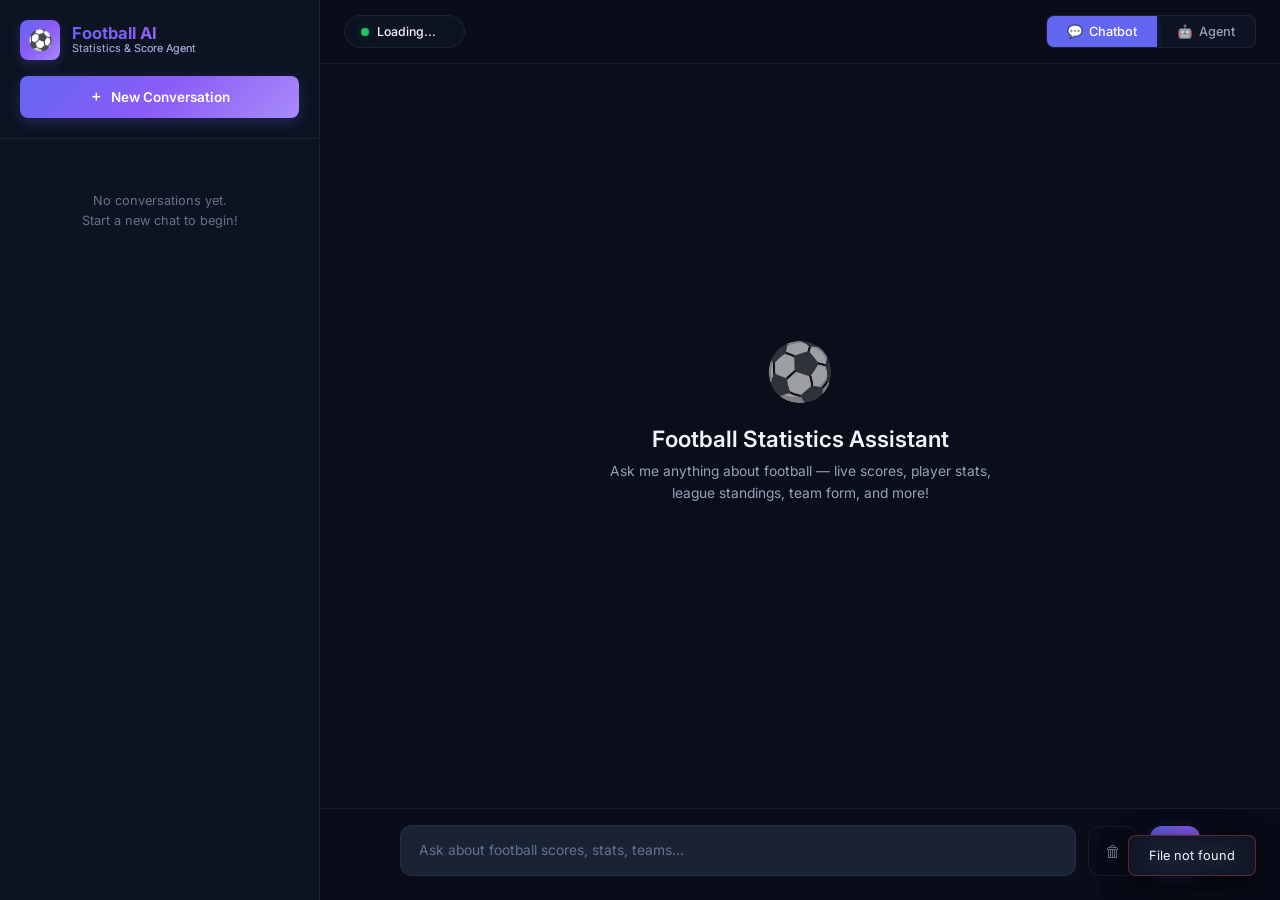
==== static/index.html @ 06213634 "Add UI interfaces" ====
<!DOCTYPE html>
<html lang="en">
<head>
    <meta charset="UTF-8">
    <meta name="viewport" content="width=device-width, initial-scale=1.0">
    <meta name="description" content="Football Statistics Agent & Chatbot — AI-powered football assistant with real-time data and ReAct reasoning">
    <title>⚽ Football Statistics Agent & Chatbot</title>
    <link rel="stylesheet" href="/static/styles.css">
</head>
<body>

<div class="app-container">
    <!-- ─── Sidebar ─────────────────────────────────────────────── -->
    <aside class="sidebar" id="sidebar">
        <div class="sidebar-header">
            <div class="sidebar-logo">
                <div class="logo-icon">⚽</div>
                <h1>
                    Football AI
                    <span>Statistics & Score Agent</span>
                </h1>
            </div>
            <button class="btn-new-chat" id="btn-new-chat" onclick="createNewConversation()">
                <span>＋</span> New Conversation
            </button>
        </div>

        <div class="conversation-list" id="conversation-list">
            <div class="conversation-list-empty" id="conv-list-empty">
                No conversations yet.<br>Start a new chat to begin!
            </div>
        </div>
    </aside>

    <!-- Sidebar mobile overlay -->
    <div class="sidebar-overlay" id="sidebar-overlay" onclick="toggleSidebar()"></div>

    <!-- ─── Main Content ────────────────────────────────────────── -->
    <main class="main-content">
        <!-- Header -->
        <header class="header">
            <div class="header-left">
                <button class="btn-sidebar-toggle" id="btn-sidebar-toggle" onclick="toggleSidebar()">☰</button>
                <div class="model-badge" id="model-badge">
                    <div class="status-dot"></div>
                    <span class="model-name" id="model-name">Loading...</span>
                    <span class="provider-label" id="provider-label"></span>
                </div>
            </div>

            <div class="mode-tabs" id="mode-tabs">
                <button class="mode-tab active" data-mode="chatbot" onclick="switchMode('chatbot')">
                    <span class="tab-icon">💬</span>Chatbot
                </button>
                <button class="mode-tab" data-mode="agent" onclick="switchMode('agent')">
                    <span class="tab-icon">🤖</span>Agent
                </button>
            </div>
        </header>

        <!-- Chat Area -->
        <div class="chat-area" id="chat-area">
            <!-- Empty state (shown when no conversation selected) -->
            <div class="chat-empty-state" id="empty-state">
                <div class="empty-icon">⚽</div>
                <h2>Football Statistics Assistant</h2>
                <p>Ask me anything about football — live scores, player stats, league standings, team form, and more!</p>

                <div class="suggestions-grid" id="suggestions-grid">
                    <!-- Populated by JS -->
                </div>
            </div>

            <!-- Messages container -->
            <div id="messages-container">
                <!-- Messages rendered by JS -->
            </div>

            <!-- Loading indicator -->
            <div class="loading-message hidden" id="loading-indicator">
                <div class="avatar">🤖</div>
                <div>
                    <div class="loading-dots">
                        <div class="dot"></div>
                        <div class="dot"></div>
                        <div class="dot"></div>
                    </div>
                    <div class="loading-status-text" id="loading-status-text">Thinking...</div>
                </div>
            </div>
        </div>

        <!-- Input Area -->
        <div class="input-area">
            <div class="input-suggestions" id="input-suggestions">
                <!-- Quick suggestion chips populated by JS -->
            </div>
            <div class="input-wrapper">
                <textarea
                    id="message-input"
                    placeholder="Ask about football scores, stats, teams..."
                    rows="1"
                    onkeydown="handleInputKeydown(event)"
                    oninput="autoResizeTextarea(this)"
                    onfocus="showInputSuggestions()"
                    onblur="hideInputSuggestions()"
                ></textarea>
                <button class="btn-clear" id="btn-clear" onclick="clearConversation()" title="Clear conversation">
                    🗑
                </button>
                <button class="btn-send" id="btn-send" onclick="sendMessage()" title="Send message">
                    ➤
                </button>
            </div>
        </div>
    </main>
</div>

<script src="/static/app.js"></script>
</body>
</html>
---- static/styles.css ----
/* =====================================================================
   Football Statistics Agent & Chatbot — Premium Dark UI
   ===================================================================== */

@import url('https://fonts.googleapis.com/css2?family=Inter:wght@300;400;500;600;700&display=swap');

/* ── CSS Custom Properties ─────────────────────────────────────────── */
:root {
    /* Surfaces */
    --bg-primary:     #0a0e1a;
    --bg-secondary:   #111827;
    --bg-card:        rgba(17, 24, 39, 0.7);
    --bg-sidebar:     #0d1321;
    --bg-input:       #1a2236;
    --bg-hover:       rgba(99, 102, 241, 0.10);

    /* Accent */
    --accent:         #6366f1;
    --accent-light:   #818cf8;
    --accent-glow:    rgba(99, 102, 241, 0.25);
    --accent-gradient: linear-gradient(135deg, #6366f1 0%, #8b5cf6 50%, #a78bfa 100%);

    /* Status */
    --green:          #22c55e;
    --green-glow:     rgba(34, 197, 94, 0.30);
    --red:            #ef4444;
    --orange:         #f59e0b;
    --blue-info:      #3b82f6;

    /* Text */
    --text-primary:   #f1f5f9;
    --text-secondary: #94a3b8;
    --text-muted:     #64748b;
    --text-accent:    #a5b4fc;

    /* Borders */
    --border:         rgba(148, 163, 184, 0.10);
    --border-active:  rgba(99, 102, 241, 0.40);

    /* Sizing */
    --sidebar-width:  320px;
    --header-height:  64px;
    --input-height:   72px;
    --radius:         12px;
    --radius-sm:      8px;
    --radius-xs:      6px;

    /* Transitions */
    --transition:     all 0.25s cubic-bezier(0.4, 0, 0.2, 1);
}

/* ── Reset ─────────────────────────────────────────────────────────── */
*, *::before, *::after {
    margin: 0; padding: 0; box-sizing: border-box;
}

html { font-size: 15px; }

body {
    font-family: 'Inter', -apple-system, BlinkMacSystemFont, sans-serif;
    background: var(--bg-primary);
    color: var(--text-primary);
    height: 100vh;
    overflow: hidden;
    -webkit-font-smoothing: antialiased;
}

a { color: var(--accent-light); text-decoration: none; }
a:hover { text-decoration: underline; }

button {
    font-family: inherit;
    cursor: pointer;
    border: none;
    outline: none;
    transition: var(--transition);
}

/* ── Scrollbar ─────────────────────────────────────────────────────── */
::-webkit-scrollbar { width: 6px; }
::-webkit-scrollbar-track { background: transparent; }
::-webkit-scrollbar-thumb {
    background: var(--text-muted);
    border-radius: 3px;
}
::-webkit-scrollbar-thumb:hover { background: var(--text-secondary); }

/* ── Layout ────────────────────────────────────────────────────────── */
.app-container {
    display: flex;
    height: 100vh;
    background: var(--bg-primary);
}

/* ── Sidebar ───────────────────────────────────────────────────────── */
.sidebar {
    width: var(--sidebar-width);
    min-width: var(--sidebar-width);
    background: var(--bg-sidebar);
    border-right: 1px solid var(--border);
    display: flex;
    flex-direction: column;
    transition: var(--transition);
    z-index: 10;
}

.sidebar-header {
    padding: 20px;
    border-bottom: 1px solid var(--border);
}

.sidebar-logo {
    display: flex;
    align-items: center;
    gap: 12px;
    margin-bottom: 16px;
}

.sidebar-logo .logo-icon {
    width: 40px; height: 40px;
    background: var(--accent-gradient);
    border-radius: var(--radius-sm);
    display: flex; align-items: center; justify-content: center;
    font-size: 20px;
    box-shadow: 0 4px 12px var(--accent-glow);
}

.sidebar-logo h1 {
    font-size: 1.1rem;
    font-weight: 700;
    background: var(--accent-gradient);
    -webkit-background-clip: text;
    -webkit-text-fill-color: transparent;
    background-clip: text;
    line-height: 1.2;
}

.sidebar-logo h1 span {
    display: block;
    font-size: 0.72rem;
    font-weight: 400;
    -webkit-text-fill-color: var(--text-secondary);
}

.btn-new-chat {
    width: 100%;
    padding: 12px 16px;
    background: var(--accent-gradient);
    color: #fff;
    border-radius: var(--radius-sm);
    font-weight: 600;
    font-size: 0.9rem;
    display: flex;
    align-items: center;
    justify-content: center;
    gap: 8px;
    box-shadow: 0 4px 14px var(--accent-glow);
}

.btn-new-chat:hover {
    transform: translateY(-1px);
    box-shadow: 0 6px 20px var(--accent-glow);
}

.btn-new-chat:active { transform: translateY(0); }

.conversation-list {
    flex: 1;
    overflow-y: auto;
    padding: 12px;
}

.conversation-list-empty {
    text-align: center;
    color: var(--text-muted);
    padding: 40px 20px;
    font-size: 0.85rem;
    line-height: 1.6;
}

.conv-item {
    display: flex;
    align-items: center;
    padding: 12px 14px;
    border-radius: var(--radius-sm);
    cursor: pointer;
    transition: var(--transition);
    margin-bottom: 4px;
    position: relative;
}

.conv-item:hover { background: var(--bg-hover); }

.conv-item.active {
    background: rgba(99, 102, 241, 0.15);
    border: 1px solid var(--border-active);
}

.conv-item .conv-icon {
    width: 32px; height: 32px;
    border-radius: var(--radius-xs);
    display: flex; align-items: center; justify-content: center;
    font-size: 14px;
    margin-right: 12px;
    flex-shrink: 0;
}

.conv-item .conv-icon.chatbot-icon { background: rgba(34, 197, 94, 0.15); }
.conv-item .conv-icon.agent-icon   { background: rgba(99, 102, 241, 0.15); }

.conv-item .conv-info {
    flex: 1;
    min-width: 0;
}

.conv-item .conv-title {
    font-size: 0.85rem;
    font-weight: 500;
    white-space: nowrap;
    overflow: hidden;
    text-overflow: ellipsis;
    color: var(--text-primary);
}

.conv-item .conv-meta {
    font-size: 0.72rem;
    color: var(--text-muted);
    margin-top: 2px;
}

.conv-item .conv-delete {
    opacity: 0;
    background: transparent;
    color: var(--text-muted);
    padding: 6px;
    border-radius: var(--radius-xs);
    font-size: 14px;
    flex-shrink: 0;
}

.conv-item:hover .conv-delete { opacity: 1; }
.conv-item .conv-delete:hover { color: var(--red); background: rgba(239, 68, 68, 0.1); }

/* ── Main Content ──────────────────────────────────────────────────── */
.main-content {
    flex: 1;
    display: flex;
    flex-direction: column;
    min-width: 0;
    background: var(--bg-primary);
}

/* ── Header ────────────────────────────────────────────────────────── */
.header {
    height: var(--header-height);
    border-bottom: 1px solid var(--border);
    display: flex;
    align-items: center;
    justify-content: space-between;
    padding: 0 24px;
    background: rgba(10, 14, 26, 0.8);
    backdrop-filter: blur(12px);
    -webkit-backdrop-filter: blur(12px);
    z-index: 5;
}

.header-left {
    display: flex;
    align-items: center;
    gap: 16px;
}

.btn-sidebar-toggle {
    display: none;
    background: transparent;
    color: var(--text-secondary);
    font-size: 22px;
    padding: 8px;
    border-radius: var(--radius-xs);
}

.btn-sidebar-toggle:hover { background: var(--bg-hover); color: var(--text-primary); }

.model-badge {
    display: flex;
    align-items: center;
    gap: 8px;
    background: var(--bg-card);
    border: 1px solid var(--border);
    padding: 8px 16px;
    border-radius: 20px;
    backdrop-filter: blur(10px);
}

.model-badge .status-dot {
    width: 8px; height: 8px;
    border-radius: 50%;
    background: var(--green);
    box-shadow: 0 0 8px var(--green-glow);
    animation: pulse-dot 2s ease-in-out infinite;
}

@keyframes pulse-dot {
    0%, 100% { box-shadow: 0 0 4px var(--green-glow); }
    50%      { box-shadow: 0 0 12px var(--green-glow); }
}

.model-badge .model-name {
    font-size: 0.82rem;
    font-weight: 500;
    color: var(--text-primary);
}

.model-badge .provider-label {
    font-size: 0.72rem;
    color: var(--text-muted);
    margin-left: 4px;
}

/* Mode Tabs */
.mode-tabs {
    display: flex;
    background: var(--bg-card);
    border: 1px solid var(--border);
    border-radius: var(--radius-sm);
    overflow: hidden;
}

.mode-tab {
    padding: 8px 20px;
    font-size: 0.85rem;
    font-weight: 500;
    color: var(--text-secondary);
    background: transparent;
    transition: var(--transition);
    position: relative;
}

.mode-tab:hover { color: var(--text-primary); background: var(--bg-hover); }

.mode-tab.active {
    color: #fff;
    background: var(--accent);
    box-shadow: 0 2px 8px var(--accent-glow);
}

.mode-tab .tab-icon { margin-right: 6px; }

/* ── Chat Area ─────────────────────────────────────────────────────── */
.chat-area {
    flex: 1;
    overflow-y: auto;
    padding: 24px;
    scroll-behavior: smooth;
}

.chat-empty-state {
    display: flex;
    flex-direction: column;
    align-items: center;
    justify-content: center;
    height: 100%;
    text-align: center;
    padding: 40px;
}

.chat-empty-state .empty-icon {
    font-size: 56px;
    margin-bottom: 20px;
    opacity: 0.6;
}

.chat-empty-state h2 {
    font-size: 1.5rem;
    font-weight: 600;
    color: var(--text-primary);
    margin-bottom: 8px;
}

.chat-empty-state p {
    color: var(--text-secondary);
    font-size: 0.92rem;
    max-width: 400px;
    line-height: 1.6;
}

.suggestions-grid {
    display: grid;
    grid-template-columns: repeat(2, 1fr);
    gap: 12px;
    margin-top: 32px;
    max-width: 600px;
}

.suggestion-card {
    background: var(--bg-card);
    border: 1px solid var(--border);
    border-radius: var(--radius-sm);
    padding: 14px 16px;
    text-align: left;
    color: var(--text-secondary);
    font-size: 0.82rem;
    line-height: 1.5;
    transition: var(--transition);
}

.suggestion-card:hover {
    background: var(--bg-hover);
    border-color: var(--border-active);
    color: var(--text-primary);
    transform: translateY(-2px);
    box-shadow: 0 4px 12px rgba(0,0,0,0.2);
}

.suggestion-card .sugg-icon {
    font-size: 18px;
    display: block;
    margin-bottom: 6px;
}

/* Messages */
.message {
    display: flex;
    gap: 14px;
    margin-bottom: 24px;
    max-width: 800px;
    margin-left: auto;
    margin-right: auto;
    animation: fadeInUp 0.3s ease-out;
}

@keyframes fadeInUp {
    from { opacity: 0; transform: translateY(12px); }
    to   { opacity: 1; transform: translateY(0); }
}

.message.user { justify-content: flex-end; }

.message .avatar {
    width: 36px; height: 36px;
    border-radius: var(--radius-xs);
    display: flex; align-items: center; justify-content: center;
    font-size: 16px;
    flex-shrink: 0;
}

.message.user .avatar {
    background: linear-gradient(135deg, #3b82f6, #2563eb);
    order: 2;
}

.message.assistant .avatar {
    background: var(--accent-gradient);
    box-shadow: 0 3px 10px var(--accent-glow);
}

.message .bubble {
    max-width: 70%;
    padding: 14px 18px;
    border-radius: var(--radius);
    font-size: 0.92rem;
    line-height: 1.7;
    position: relative;
}

.message.user .bubble {
    background: linear-gradient(135deg, #3b82f6, #2563eb);
    color: #fff;
    border-bottom-right-radius: 4px;
}

.message.assistant .bubble {
    background: var(--bg-card);
    border: 1px solid var(--border);
    backdrop-filter: blur(10px);
    border-bottom-left-radius: 4px;
    color: var(--text-primary);
}

.message .bubble p { margin-bottom: 8px; }
.message .bubble p:last-child { margin-bottom: 0; }

.message .bubble ul, .message .bubble ol {
    padding-left: 20px;
    margin-bottom: 8px;
}

.message .bubble li { margin-bottom: 4px; }

.message .bubble strong { color: var(--accent-light); font-weight: 600; }

.message .bubble code {
    background: rgba(99, 102, 241, 0.12);
    padding: 2px 6px;
    border-radius: 4px;
    font-size: 0.85em;
    font-family: 'SF Mono', 'Fira Code', monospace;
}

.message-meta {
    font-size: 0.72rem;
    color: var(--text-muted);
    margin-top: 6px;
    display: flex;
    gap: 12px;
}

/* Reasoning Trace */
.reasoning-toggle {
    display: inline-flex;
    align-items: center;
    gap: 6px;
    margin-top: 10px;
    padding: 6px 12px;
    background: rgba(99, 102, 241, 0.1);
    border: 1px solid rgba(99, 102, 241, 0.2);
    border-radius: var(--radius-xs);
    color: var(--accent-light);
    font-size: 0.78rem;
    font-weight: 500;
    cursor: pointer;
    transition: var(--transition);
}

.reasoning-toggle:hover {
    background: rgba(99, 102, 241, 0.18);
    border-color: rgba(99, 102, 241, 0.35);
}

.reasoning-toggle .toggle-arrow {
    transition: transform 0.2s;
}

.reasoning-toggle.open .toggle-arrow {
    transform: rotate(90deg);
}

.reasoning-trace {
    display: none;
    margin-top: 12px;
    padding: 14px;
    background: rgba(0, 0, 0, 0.25);
    border-radius: var(--radius-sm);
    border-left: 3px solid var(--accent);
    animation: fadeInUp 0.25s ease-out;
}

.reasoning-trace.show { display: block; }

.reasoning-step {
    margin-bottom: 14px;
    padding-bottom: 14px;
    border-bottom: 1px solid var(--border);
}

.reasoning-step:last-child {
    margin-bottom: 0;
    padding-bottom: 0;
    border-bottom: none;
}

.reasoning-step .step-label {
    font-size: 0.72rem;
    font-weight: 600;
    text-transform: uppercase;
    letter-spacing: 0.05em;
    margin-bottom: 4px;
}

.reasoning-step .step-label.thought { color: var(--orange); }
.reasoning-step .step-label.action  { color: var(--blue-info); }
.reasoning-step .step-label.observation { color: var(--green); }
.reasoning-step .step-label.error { color: var(--red); }

.reasoning-step .step-content {
    font-size: 0.82rem;
    line-height: 1.5;
    color: var(--text-secondary);
    white-space: pre-wrap;
    word-break: break-word;
}

/* Loading Animation */
.loading-dots {
    display: flex;
    gap: 5px;
    padding: 18px;
    align-items: center;
}

.loading-dots .dot {
    width: 8px; height: 8px;
    border-radius: 50%;
    background: var(--accent-light);
    animation: bounce-dot 1.4s ease-in-out infinite;
}

.loading-dots .dot:nth-child(2) { animation-delay: 0.16s; }
.loading-dots .dot:nth-child(3) { animation-delay: 0.32s; }

@keyframes bounce-dot {
    0%, 80%, 100% { transform: scale(0.6); opacity: 0.4; }
    40% { transform: scale(1); opacity: 1; }
}

.loading-message {
    display: flex;
    gap: 14px;
    margin-bottom: 24px;
    max-width: 800px;
    margin-left: auto;
    margin-right: auto;
    animation: fadeInUp 0.3s ease-out;
}

.loading-message .avatar {
    width: 36px; height: 36px;
    border-radius: var(--radius-xs);
    display: flex; align-items: center; justify-content: center;
    font-size: 16px;
    flex-shrink: 0;
    background: var(--accent-gradient);
    box-shadow: 0 3px 10px var(--accent-glow);
}

.loading-status-text {
    font-size: 0.78rem;
    color: var(--text-muted);
    margin-top: 4px;
    font-style: italic;
}

/* ── Input Area ────────────────────────────────────────────────────── */
.input-area {
    padding: 16px 24px 24px;
    border-top: 1px solid var(--border);
    background: rgba(10, 14, 26, 0.8);
    backdrop-filter: blur(12px);
}

.input-suggestions {
    display: flex;
    gap: 8px;
    margin-bottom: 12px;
    flex-wrap: wrap;
    display: none;
}

.input-suggestions.show { display: flex; }

.input-suggestion-chip {
    padding: 6px 12px;
    background: var(--bg-card);
    border: 1px solid var(--border);
    border-radius: 16px;
    font-size: 0.78rem;
    color: var(--text-secondary);
    cursor: pointer;
    transition: var(--transition);
    white-space: nowrap;
}

.input-suggestion-chip:hover {
    border-color: var(--border-active);
    color: var(--accent-light);
    background: var(--bg-hover);
}

.input-wrapper {
    display: flex;
    gap: 12px;
    max-width: 800px;
    margin: 0 auto;
}

.input-wrapper textarea {
    flex: 1;
    padding: 14px 18px;
    background: var(--bg-input);
    border: 1px solid var(--border);
    border-radius: var(--radius);
    color: var(--text-primary);
    font-family: inherit;
    font-size: 0.92rem;
    resize: none;
    outline: none;
    transition: var(--transition);
    min-height: 50px;
    max-height: 150px;
    line-height: 1.5;
}

.input-wrapper textarea::placeholder { color: var(--text-muted); }

.input-wrapper textarea:focus {
    border-color: var(--accent);
    box-shadow: 0 0 0 3px var(--accent-glow);
}

.btn-send {
    width: 50px; height: 50px;
    background: var(--accent-gradient);
    border-radius: var(--radius);
    color: #fff;
    font-size: 18px;
    display: flex; align-items: center; justify-content: center;
    flex-shrink: 0;
    box-shadow: 0 4px 14px var(--accent-glow);
    align-self: flex-end;
}

.btn-send:hover {
    transform: translateY(-1px);
    box-shadow: 0 6px 20px var(--accent-glow);
}

.btn-send:active { transform: translateY(0); }

.btn-send:disabled {
    opacity: 0.5;
    cursor: not-allowed;
    transform: none;
    box-shadow: none;
}

.btn-clear {
    width: 50px; height: 50px;
    background: transparent;
    border: 1px solid var(--border);
    border-radius: var(--radius);
    color: var(--text-muted);
    font-size: 16px;
    display: flex; align-items: center; justify-content: center;
    flex-shrink: 0;
    align-self: flex-end;
}

.btn-clear:hover {
    border-color: var(--red);
    color: var(--red);
    background: rgba(239, 68, 68, 0.08);
}

/* ── Mobile Overlay ────────────────────────────────────────────────── */
.sidebar-overlay {
    display: none;
    position: fixed; inset: 0;
    background: rgba(0, 0, 0, 0.5);
    z-index: 9;
}

/* ── Responsive ────────────────────────────────────────────────────── */
@media (max-width: 768px) {
    .sidebar {
        position: fixed;
        left: -320px;
        top: 0; bottom: 0;
        z-index: 10;
    }

    .sidebar.open { left: 0; }

    .sidebar-overlay.show { display: block; }

    .btn-sidebar-toggle { display: block; }

    .suggestions-grid {
        grid-template-columns: 1fr;
    }

    .message .bubble { max-width: 85%; }

    .header { padding: 0 12px; }
    .chat-area { padding: 16px; }
    .input-area { padding: 12px 16px 16px; }
}

@media (max-width: 480px) {
    :root {
        --sidebar-width: 280px;
    }

    .mode-tab { padding: 8px 14px; font-size: 0.8rem; }
    .model-badge { padding: 6px 12px; }
    .model-badge .model-name { font-size: 0.75rem; }
}

/* ── Utility ───────────────────────────────────────────────────────── */
.hidden { display: none !important; }

/* Notification toast */
.toast {
    position: fixed;
    bottom: 24px;
    right: 24px;
    padding: 12px 20px;
    background: var(--bg-card);
    border: 1px solid var(--border);
    border-radius: var(--radius-sm);
    color: var(--text-primary);
    font-size: 0.85rem;
    box-shadow: 0 8px 32px rgba(0,0,0,0.3);
    z-index: 100;
    animation: slideInRight 0.3s ease-out;
    backdrop-filter: blur(10px);
}

.toast.error { border-color: rgba(239, 68, 68, 0.3); }
.toast.success { border-color: rgba(34, 197, 94, 0.3); }

@keyframes slideInRight {
    from { opacity: 0; transform: translateX(40px); }
    to   { opacity: 1; transform: translateX(0); }
}
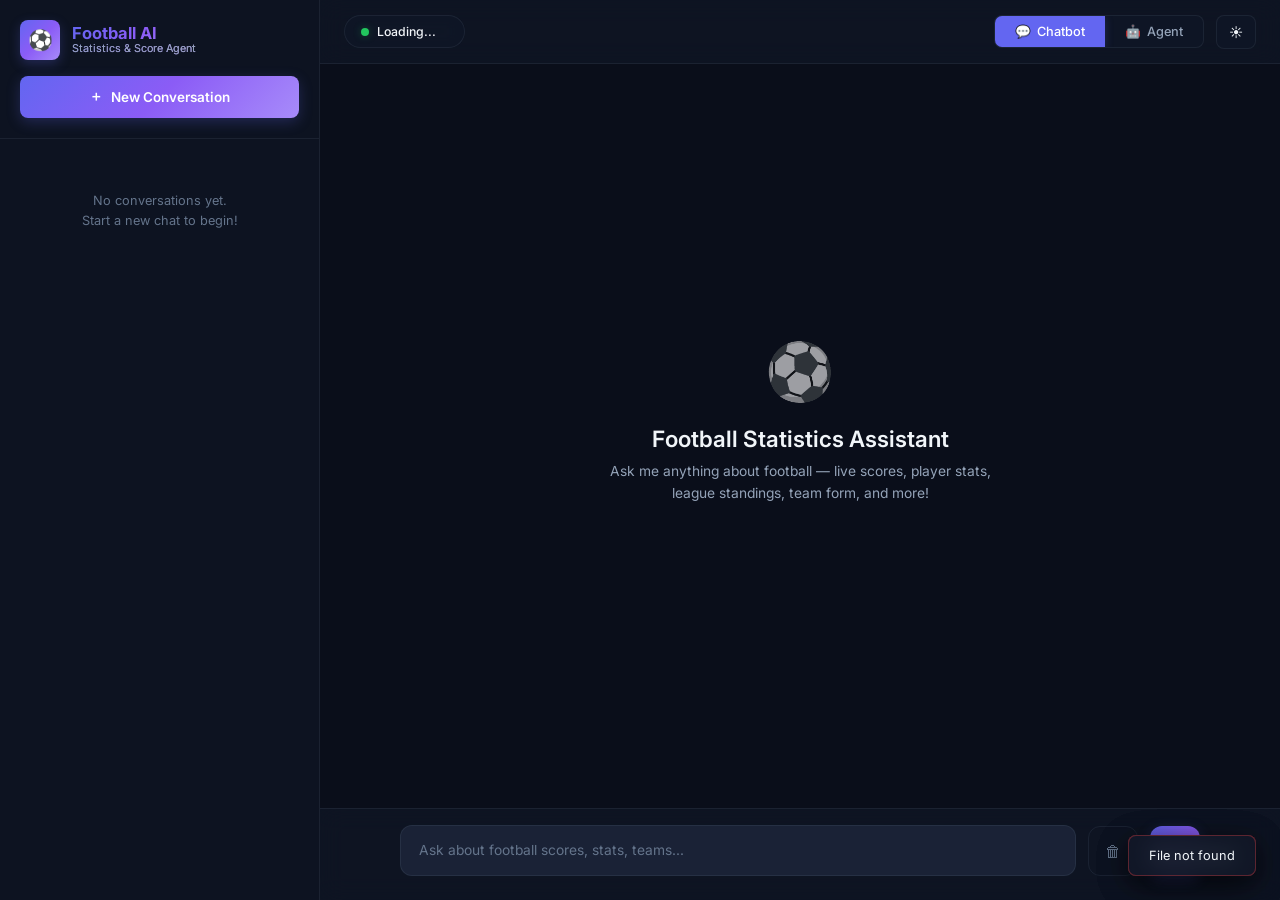
==== commit 16dca139: "Implement theme toggle functionality and update UI elements. Add light mode styles and enhance conve" ====
--- a/static/index.html
+++ b/static/index.html
@@ -48,12 +48,17 @@
                 </div>
             </div>
 
-            <div class="mode-tabs" id="mode-tabs">
-                <button class="mode-tab active" data-mode="chatbot" onclick="switchMode('chatbot')">
-                    <span class="tab-icon">💬</span>Chatbot
-                </button>
-                <button class="mode-tab" data-mode="agent" onclick="switchMode('agent')">
-                    <span class="tab-icon">🤖</span>Agent
+            <div class="header-right" style="display: flex; align-items: center; gap: 12px;">
+                <div class="mode-tabs" id="mode-tabs">
+                    <button class="mode-tab active" data-mode="chatbot" onclick="switchMode('chatbot')">
+                        <span class="tab-icon">💬</span>Chatbot
+                    </button>
+                    <button class="mode-tab" data-mode="agent" onclick="switchMode('agent')">
+                        <span class="tab-icon">🤖</span>Agent
+                    </button>
+                </div>
+                <button class="theme-toggle" id="theme-toggle" onclick="toggleTheme()" title="Toggle Theme" style="background: var(--bg-card); border: 1px solid var(--border); border-radius: var(--radius-sm); padding: 8px 12px; cursor: pointer; color: var(--text-primary); transition: var(--transition);">
+                    ☀️
                 </button>
             </div>
         </header>
--- a/static/styles.css
+++ b/static/styles.css
@@ -7,54 +7,85 @@
 /* ── CSS Custom Properties ─────────────────────────────────────────── */
 :root {
     /* Surfaces */
-    --bg-primary:     #0a0e1a;
-    --bg-secondary:   #111827;
-    --bg-card:        rgba(17, 24, 39, 0.7);
-    --bg-sidebar:     #0d1321;
-    --bg-input:       #1a2236;
-    --bg-hover:       rgba(99, 102, 241, 0.10);
+    --bg-primary: #0a0e1a;
+    --bg-secondary: #111827;
+    --bg-card: rgba(17, 24, 39, 0.7);
+    --bg-sidebar: #0d1321;
+    --bg-input: #1a2236;
+    --bg-hover: rgba(99, 102, 241, 0.10);
 
     /* Accent */
-    --accent:         #6366f1;
-    --accent-light:   #818cf8;
-    --accent-glow:    rgba(99, 102, 241, 0.25);
+    --accent: #6366f1;
+    --accent-light: #818cf8;
+    --accent-glow: rgba(99, 102, 241, 0.25);
     --accent-gradient: linear-gradient(135deg, #6366f1 0%, #8b5cf6 50%, #a78bfa 100%);
 
     /* Status */
-    --green:          #22c55e;
-    --green-glow:     rgba(34, 197, 94, 0.30);
-    --red:            #ef4444;
-    --orange:         #f59e0b;
-    --blue-info:      #3b82f6;
+    --green: #22c55e;
+    --green-glow: rgba(34, 197, 94, 0.30);
+    --red: #ef4444;
+    --orange: #f59e0b;
+    --blue-info: #3b82f6;
 
     /* Text */
-    --text-primary:   #f1f5f9;
+    --text-primary: #f1f5f9;
     --text-secondary: #94a3b8;
-    --text-muted:     #64748b;
-    --text-accent:    #a5b4fc;
+    --text-muted: #64748b;
+    --text-accent: #a5b4fc;
 
     /* Borders */
-    --border:         rgba(148, 163, 184, 0.10);
-    --border-active:  rgba(99, 102, 241, 0.40);
+    --border: rgba(148, 163, 184, 0.10);
+    --border-active: rgba(99, 102, 241, 0.40);
 
     /* Sizing */
-    --sidebar-width:  320px;
-    --header-height:  64px;
-    --input-height:   72px;
-    --radius:         12px;
-    --radius-sm:      8px;
-    --radius-xs:      6px;
+    --sidebar-width: 320px;
+    --header-height: 64px;
+    --input-height: 72px;
+    --radius: 12px;
+    --radius-sm: 8px;
+    --radius-xs: 6px;
 
     /* Transitions */
-    --transition:     all 0.25s cubic-bezier(0.4, 0, 0.2, 1);
+    --transition: all 0.25s cubic-bezier(0.4, 0, 0.2, 1);
+}
+
+:root.light-mode {
+    /* Surfaces */
+    --bg-primary: #f8fafc;
+    --bg-secondary: #f1f5f9;
+    --bg-card: rgba(255, 255, 255, 0.8);
+    --bg-sidebar: #ffffff;
+    --bg-input: #ffffff;
+    --bg-hover: rgba(99, 102, 241, 0.08);
+
+    /* Text */
+    --text-primary: #0f172a;
+    --text-secondary: #475569;
+    --text-muted: #64748b;
+    --text-accent: #4338ca;
+
+    /* Borders */
+    --border: rgba(15, 23, 42, 0.10);
+    --border-active: rgba(99, 102, 241, 0.40);
+}
+
+.theme-toggle:hover {
+    background: var(--bg-hover) !important;
+    border-color: var(--border-active) !important;
 }
 
 /* ── Reset ─────────────────────────────────────────────────────────── */
-*, *::before, *::after {
-    margin: 0; padding: 0; box-sizing: border-box;
-}
-
-html { font-size: 15px; }
+*,
+*::before,
+*::after {
+    margin: 0;
+    padding: 0;
+    box-sizing: border-box;
+}
+
+html {
+    font-size: 15px;
+}
 
 body {
     font-family: 'Inter', -apple-system, BlinkMacSystemFont, sans-serif;
@@ -65,8 +96,14 @@
     -webkit-font-smoothing: antialiased;
 }
 
-a { color: var(--accent-light); text-decoration: none; }
-a:hover { text-decoration: underline; }
+a {
+    color: var(--accent-light);
+    text-decoration: none;
+}
+
+a:hover {
+    text-decoration: underline;
+}
 
 button {
     font-family: inherit;
@@ -77,13 +114,22 @@
 }
 
 /* ── Scrollbar ─────────────────────────────────────────────────────── */
-::-webkit-scrollbar { width: 6px; }
-::-webkit-scrollbar-track { background: transparent; }
+::-webkit-scrollbar {
+    width: 6px;
+}
+
+::-webkit-scrollbar-track {
+    background: transparent;
+}
+
 ::-webkit-scrollbar-thumb {
     background: var(--text-muted);
     border-radius: 3px;
 }
-::-webkit-scrollbar-thumb:hover { background: var(--text-secondary); }
+
+::-webkit-scrollbar-thumb:hover {
+    background: var(--text-secondary);
+}
 
 /* ── Layout ────────────────────────────────────────────────────────── */
 .app-container {
@@ -117,10 +163,13 @@
 }
 
 .sidebar-logo .logo-icon {
-    width: 40px; height: 40px;
+    width: 40px;
+    height: 40px;
     background: var(--accent-gradient);
     border-radius: var(--radius-sm);
-    display: flex; align-items: center; justify-content: center;
+    display: flex;
+    align-items: center;
+    justify-content: center;
     font-size: 20px;
     box-shadow: 0 4px 12px var(--accent-glow);
 }
@@ -162,7 +211,9 @@
     box-shadow: 0 6px 20px var(--accent-glow);
 }
 
-.btn-new-chat:active { transform: translateY(0); }
+.btn-new-chat:active {
+    transform: translateY(0);
+}
 
 .conversation-list {
     flex: 1;
@@ -189,7 +240,9 @@
     position: relative;
 }
 
-.conv-item:hover { background: var(--bg-hover); }
+.conv-item:hover {
+    background: var(--bg-hover);
+}
 
 .conv-item.active {
     background: rgba(99, 102, 241, 0.15);
@@ -197,16 +250,24 @@
 }
 
 .conv-item .conv-icon {
-    width: 32px; height: 32px;
+    width: 32px;
+    height: 32px;
     border-radius: var(--radius-xs);
-    display: flex; align-items: center; justify-content: center;
+    display: flex;
+    align-items: center;
+    justify-content: center;
     font-size: 14px;
     margin-right: 12px;
     flex-shrink: 0;
 }
 
-.conv-item .conv-icon.chatbot-icon { background: rgba(34, 197, 94, 0.15); }
-.conv-item .conv-icon.agent-icon   { background: rgba(99, 102, 241, 0.15); }
+.conv-item .conv-icon.chatbot-icon {
+    background: rgba(34, 197, 94, 0.15);
+}
+
+.conv-item .conv-icon.agent-icon {
+    background: rgba(99, 102, 241, 0.15);
+}
 
 .conv-item .conv-info {
     flex: 1;
@@ -238,8 +299,14 @@
     flex-shrink: 0;
 }
 
-.conv-item:hover .conv-delete { opacity: 1; }
-.conv-item .conv-delete:hover { color: var(--red); background: rgba(239, 68, 68, 0.1); }
+.conv-item:hover .conv-delete {
+    opacity: 1;
+}
+
+.conv-item .conv-delete:hover {
+    color: var(--red);
+    background: rgba(239, 68, 68, 0.1);
+}
 
 /* ── Main Content ──────────────────────────────────────────────────── */
 .main-content {
@@ -258,7 +325,7 @@
     align-items: center;
     justify-content: space-between;
     padding: 0 24px;
-    background: rgba(10, 14, 26, 0.8);
+    background: var(--bg-card);
     backdrop-filter: blur(12px);
     -webkit-backdrop-filter: blur(12px);
     z-index: 5;
@@ -279,7 +346,10 @@
     border-radius: var(--radius-xs);
 }
 
-.btn-sidebar-toggle:hover { background: var(--bg-hover); color: var(--text-primary); }
+.btn-sidebar-toggle:hover {
+    background: var(--bg-hover);
+    color: var(--text-primary);
+}
 
 .model-badge {
     display: flex;
@@ -293,7 +363,8 @@
 }
 
 .model-badge .status-dot {
-    width: 8px; height: 8px;
+    width: 8px;
+    height: 8px;
     border-radius: 50%;
     background: var(--green);
     box-shadow: 0 0 8px var(--green-glow);
@@ -301,8 +372,15 @@
 }
 
 @keyframes pulse-dot {
-    0%, 100% { box-shadow: 0 0 4px var(--green-glow); }
-    50%      { box-shadow: 0 0 12px var(--green-glow); }
+
+    0%,
+    100% {
+        box-shadow: 0 0 4px var(--green-glow);
+    }
+
+    50% {
+        box-shadow: 0 0 12px var(--green-glow);
+    }
 }
 
 .model-badge .model-name {
@@ -336,7 +414,10 @@
     position: relative;
 }
 
-.mode-tab:hover { color: var(--text-primary); background: var(--bg-hover); }
+.mode-tab:hover {
+    color: var(--text-primary);
+    background: var(--bg-hover);
+}
 
 .mode-tab.active {
     color: #fff;
@@ -344,7 +425,9 @@
     box-shadow: 0 2px 8px var(--accent-glow);
 }
 
-.mode-tab .tab-icon { margin-right: 6px; }
+.mode-tab .tab-icon {
+    margin-right: 6px;
+}
 
 /* ── Chat Area ─────────────────────────────────────────────────────── */
 .chat-area {
@@ -409,7 +492,7 @@
     border-color: var(--border-active);
     color: var(--text-primary);
     transform: translateY(-2px);
-    box-shadow: 0 4px 12px rgba(0,0,0,0.2);
+    box-shadow: 0 4px 12px rgba(0, 0, 0, 0.2);
 }
 
 .suggestion-card .sugg-icon {
@@ -430,16 +513,28 @@
 }
 
 @keyframes fadeInUp {
-    from { opacity: 0; transform: translateY(12px); }
-    to   { opacity: 1; transform: translateY(0); }
-}
-
-.message.user { justify-content: flex-end; }
+    from {
+        opacity: 0;
+        transform: translateY(12px);
+    }
+
+    to {
+        opacity: 1;
+        transform: translateY(0);
+    }
+}
+
+.message.user {
+    justify-content: flex-end;
+}
 
 .message .avatar {
-    width: 36px; height: 36px;
+    width: 36px;
+    height: 36px;
     border-radius: var(--radius-xs);
-    display: flex; align-items: center; justify-content: center;
+    display: flex;
+    align-items: center;
+    justify-content: center;
     font-size: 16px;
     flex-shrink: 0;
 }
@@ -477,17 +572,28 @@
     color: var(--text-primary);
 }
 
-.message .bubble p { margin-bottom: 8px; }
-.message .bubble p:last-child { margin-bottom: 0; }
-
-.message .bubble ul, .message .bubble ol {
+.message .bubble p {
+    margin-bottom: 8px;
+}
+
+.message .bubble p:last-child {
+    margin-bottom: 0;
+}
+
+.message .bubble ul,
+.message .bubble ol {
     padding-left: 20px;
     margin-bottom: 8px;
 }
 
-.message .bubble li { margin-bottom: 4px; }
-
-.message .bubble strong { color: var(--accent-light); font-weight: 600; }
+.message .bubble li {
+    margin-bottom: 4px;
+}
+
+.message .bubble strong {
+    color: var(--accent-light);
+    font-weight: 600;
+}
 
 .message .bubble code {
     background: rgba(99, 102, 241, 0.12);
@@ -545,7 +651,9 @@
     animation: fadeInUp 0.25s ease-out;
 }
 
-.reasoning-trace.show { display: block; }
+.reasoning-trace.show {
+    display: block;
+}
 
 .reasoning-step {
     margin-bottom: 14px;
@@ -567,10 +675,21 @@
     margin-bottom: 4px;
 }
 
-.reasoning-step .step-label.thought { color: var(--orange); }
-.reasoning-step .step-label.action  { color: var(--blue-info); }
-.reasoning-step .step-label.observation { color: var(--green); }
-.reasoning-step .step-label.error { color: var(--red); }
+.reasoning-step .step-label.thought {
+    color: var(--orange);
+}
+
+.reasoning-step .step-label.action {
+    color: var(--blue-info);
+}
+
+.reasoning-step .step-label.observation {
+    color: var(--green);
+}
+
+.reasoning-step .step-label.error {
+    color: var(--red);
+}
 
 .reasoning-step .step-content {
     font-size: 0.82rem;
@@ -589,18 +708,34 @@
 }
 
 .loading-dots .dot {
-    width: 8px; height: 8px;
+    width: 8px;
+    height: 8px;
     border-radius: 50%;
     background: var(--accent-light);
     animation: bounce-dot 1.4s ease-in-out infinite;
 }
 
-.loading-dots .dot:nth-child(2) { animation-delay: 0.16s; }
-.loading-dots .dot:nth-child(3) { animation-delay: 0.32s; }
+.loading-dots .dot:nth-child(2) {
+    animation-delay: 0.16s;
+}
+
+.loading-dots .dot:nth-child(3) {
+    animation-delay: 0.32s;
+}
 
 @keyframes bounce-dot {
-    0%, 80%, 100% { transform: scale(0.6); opacity: 0.4; }
-    40% { transform: scale(1); opacity: 1; }
+
+    0%,
+    80%,
+    100% {
+        transform: scale(0.6);
+        opacity: 0.4;
+    }
+
+    40% {
+        transform: scale(1);
+        opacity: 1;
+    }
 }
 
 .loading-message {
@@ -614,9 +749,12 @@
 }
 
 .loading-message .avatar {
-    width: 36px; height: 36px;
+    width: 36px;
+    height: 36px;
     border-radius: var(--radius-xs);
-    display: flex; align-items: center; justify-content: center;
+    display: flex;
+    align-items: center;
+    justify-content: center;
     font-size: 16px;
     flex-shrink: 0;
     background: var(--accent-gradient);
@@ -634,19 +772,28 @@
 .input-area {
     padding: 16px 24px 24px;
     border-top: 1px solid var(--border);
-    background: rgba(10, 14, 26, 0.8);
+    background: var(--bg-card);
     backdrop-filter: blur(12px);
 }
 
 .input-suggestions {
     display: flex;
     gap: 8px;
+    flex-wrap: wrap;
+    max-height: 0;
+    opacity: 0;
+    margin-bottom: 0;
+    overflow: hidden;
+    transition: all .2s ease-in-out;
+}
+
+.input-suggestions.show {
+    max-height: 200px;
+    opacity: 1;
     margin-bottom: 12px;
-    flex-wrap: wrap;
-    display: none;
-}
-
-.input-suggestions.show { display: flex; }
+    pointer-events: cursor;
+    transition: all .2s ease-in-out;
+}
 
 .input-suggestion-chip {
     padding: 6px 12px;
@@ -690,7 +837,9 @@
     line-height: 1.5;
 }
 
-.input-wrapper textarea::placeholder { color: var(--text-muted); }
+.input-wrapper textarea::placeholder {
+    color: var(--text-muted);
+}
 
 .input-wrapper textarea:focus {
     border-color: var(--accent);
@@ -698,12 +847,15 @@
 }
 
 .btn-send {
-    width: 50px; height: 50px;
+    width: 50px;
+    height: 50px;
     background: var(--accent-gradient);
     border-radius: var(--radius);
     color: #fff;
     font-size: 18px;
-    display: flex; align-items: center; justify-content: center;
+    display: flex;
+    align-items: center;
+    justify-content: center;
     flex-shrink: 0;
     box-shadow: 0 4px 14px var(--accent-glow);
     align-self: flex-end;
@@ -714,7 +866,9 @@
     box-shadow: 0 6px 20px var(--accent-glow);
 }
 
-.btn-send:active { transform: translateY(0); }
+.btn-send:active {
+    transform: translateY(0);
+}
 
 .btn-send:disabled {
     opacity: 0.5;
@@ -724,13 +878,16 @@
 }
 
 .btn-clear {
-    width: 50px; height: 50px;
+    width: 50px;
+    height: 50px;
     background: transparent;
     border: 1px solid var(--border);
     border-radius: var(--radius);
     color: var(--text-muted);
     font-size: 16px;
-    display: flex; align-items: center; justify-content: center;
+    display: flex;
+    align-items: center;
+    justify-content: center;
     flex-shrink: 0;
     align-self: flex-end;
 }
@@ -744,7 +901,8 @@
 /* ── Mobile Overlay ────────────────────────────────────────────────── */
 .sidebar-overlay {
     display: none;
-    position: fixed; inset: 0;
+    position: fixed;
+    inset: 0;
     background: rgba(0, 0, 0, 0.5);
     z-index: 9;
 }
@@ -754,25 +912,42 @@
     .sidebar {
         position: fixed;
         left: -320px;
-        top: 0; bottom: 0;
+        top: 0;
+        bottom: 0;
         z-index: 10;
     }
 
-    .sidebar.open { left: 0; }
-
-    .sidebar-overlay.show { display: block; }
-
-    .btn-sidebar-toggle { display: block; }
+    .sidebar.open {
+        left: 0;
+    }
+
+    .sidebar-overlay.show {
+        display: block;
+    }
+
+    .btn-sidebar-toggle {
+        display: block;
+    }
 
     .suggestions-grid {
         grid-template-columns: 1fr;
     }
 
-    .message .bubble { max-width: 85%; }
-
-    .header { padding: 0 12px; }
-    .chat-area { padding: 16px; }
-    .input-area { padding: 12px 16px 16px; }
+    .message .bubble {
+        max-width: 85%;
+    }
+
+    .header {
+        padding: 0 12px;
+    }
+
+    .chat-area {
+        padding: 16px;
+    }
+
+    .input-area {
+        padding: 12px 16px 16px;
+    }
 }
 
 @media (max-width: 480px) {
@@ -780,13 +955,24 @@
         --sidebar-width: 280px;
     }
 
-    .mode-tab { padding: 8px 14px; font-size: 0.8rem; }
-    .model-badge { padding: 6px 12px; }
-    .model-badge .model-name { font-size: 0.75rem; }
+    .mode-tab {
+        padding: 8px 14px;
+        font-size: 0.8rem;
+    }
+
+    .model-badge {
+        padding: 6px 12px;
+    }
+
+    .model-badge .model-name {
+        font-size: 0.75rem;
+    }
 }
 
 /* ── Utility ───────────────────────────────────────────────────────── */
-.hidden { display: none !important; }
+.hidden {
+    display: none !important;
+}
 
 /* Notification toast */
 .toast {
@@ -799,16 +985,28 @@
     border-radius: var(--radius-sm);
     color: var(--text-primary);
     font-size: 0.85rem;
-    box-shadow: 0 8px 32px rgba(0,0,0,0.3);
+    box-shadow: 0 8px 32px rgba(0, 0, 0, 0.3);
     z-index: 100;
     animation: slideInRight 0.3s ease-out;
     backdrop-filter: blur(10px);
 }
 
-.toast.error { border-color: rgba(239, 68, 68, 0.3); }
-.toast.success { border-color: rgba(34, 197, 94, 0.3); }
+.toast.error {
+    border-color: rgba(239, 68, 68, 0.3);
+}
+
+.toast.success {
+    border-color: rgba(34, 197, 94, 0.3);
+}
 
 @keyframes slideInRight {
-    from { opacity: 0; transform: translateX(40px); }
-    to   { opacity: 1; transform: translateX(0); }
-}
+    from {
+        opacity: 0;
+        transform: translateX(40px);
+    }
+
+    to {
+        opacity: 1;
+        transform: translateX(0);
+    }
+}
